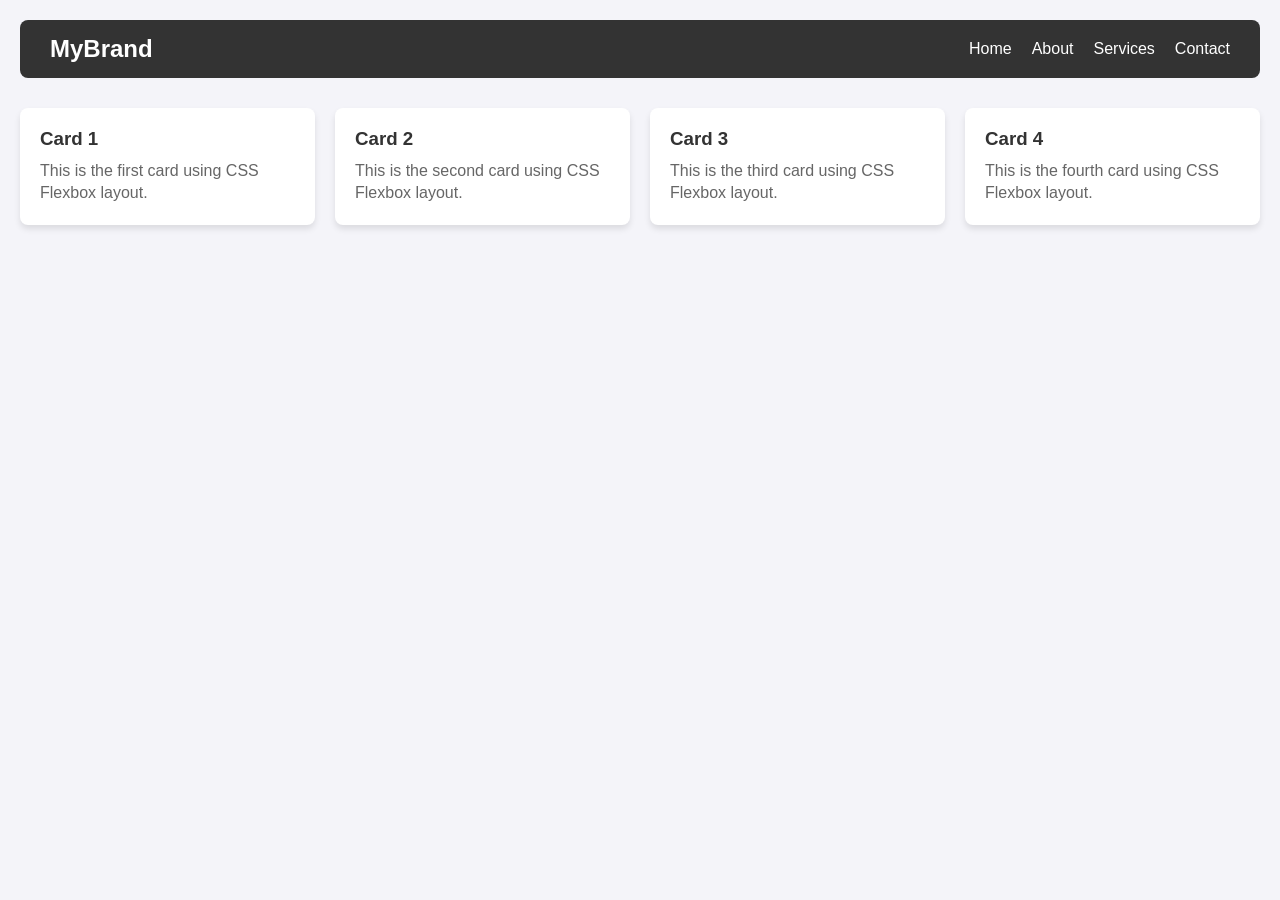
==== ex00/index.html @ a87f5cb8 "Add files via upload" ====
<!DOCTYPE html>
<html lang="en">
<head>
    <meta charset="UTF-8">
    <meta name="viewport" content="width=device-width, initial-scale=1.0">
    <title>Flexbox Layout - Ex00</title>
    <link rel="stylesheet" href="style.css">
</head>
<body>

    <!-- Navigation Bar -->
    <nav class="nav-container">
        <div class="logo">MyBrand</div>
        <ul class="nav-links">
            <li><a href="#">Home</a></li>
            <li><a href="#">About</a></li>
            <li><a href="#">Services</a></li>
            <li><a href="#">Contact</a></li>
        </ul>
    </nav>

    <!-- Card Grid Section -->
    <main class="card-container">
        <div class="card">
            <h3>Card 1</h3>
            <p>This is the first card using CSS Flexbox layout.</p>
        </div>
        <div class="card">
            <h3>Card 2</h3>
            <p>This is the second card using CSS Flexbox layout.</p>
        </div>
        <div class="card">
            <h3>Card 3</h3>
            <p>This is the third card using CSS Flexbox layout.</p>
        </div>
        <div class="card">
            <h3>Card 4</h3>
            <p>This is the fourth card using CSS Flexbox layout.</p>
        </div>
    </main>

</body>
</html>
---- ex00/style.css ----
/* Basic Reset */
* {
    margin: 0;
    padding: 0;
    box-sizing: border-box;
    font-family: Arial, sans-serif;
}

body {
    background-color: #f4f4f9;
    padding: 20px;
}

/* 1. Navigation Bar Setup */
.nav-container {
    display: flex;
    justify-content: space-between;
    align-items: center;
    background-color: #333;
    color: #fff;
    padding: 15px 30px;
    border-radius: 8px;
    margin-bottom: 30px;
}

.logo {
    font-size: 1.5rem;
    font-weight: bold;
}

.nav-links {
    display: flex;
    gap: 20px;
    list-style: none;
}

.nav-links a {
    color: #fff;
    text-decoration: none;
    font-weight: 500;
}

/* 2. Card Container Setup */
.card-container {
    display: flex;
    flex-direction: row;
    flex-wrap: wrap;
    gap: 20px;
    justify-content: space-between;
}

/* Card Styling */
.card {
    background-color: #fff;
    padding: 20px;
    border-radius: 8px;
    box-shadow: 0 4px 6px rgba(0, 0, 0, 0.1);
    flex: 1 1 calc(25% - 20px);
    min-width: 220px;
}

.card h3 {
    margin-bottom: 10px;
    color: #333;
}

.card p {
    color: #666;
    line-height: 1.4;
}
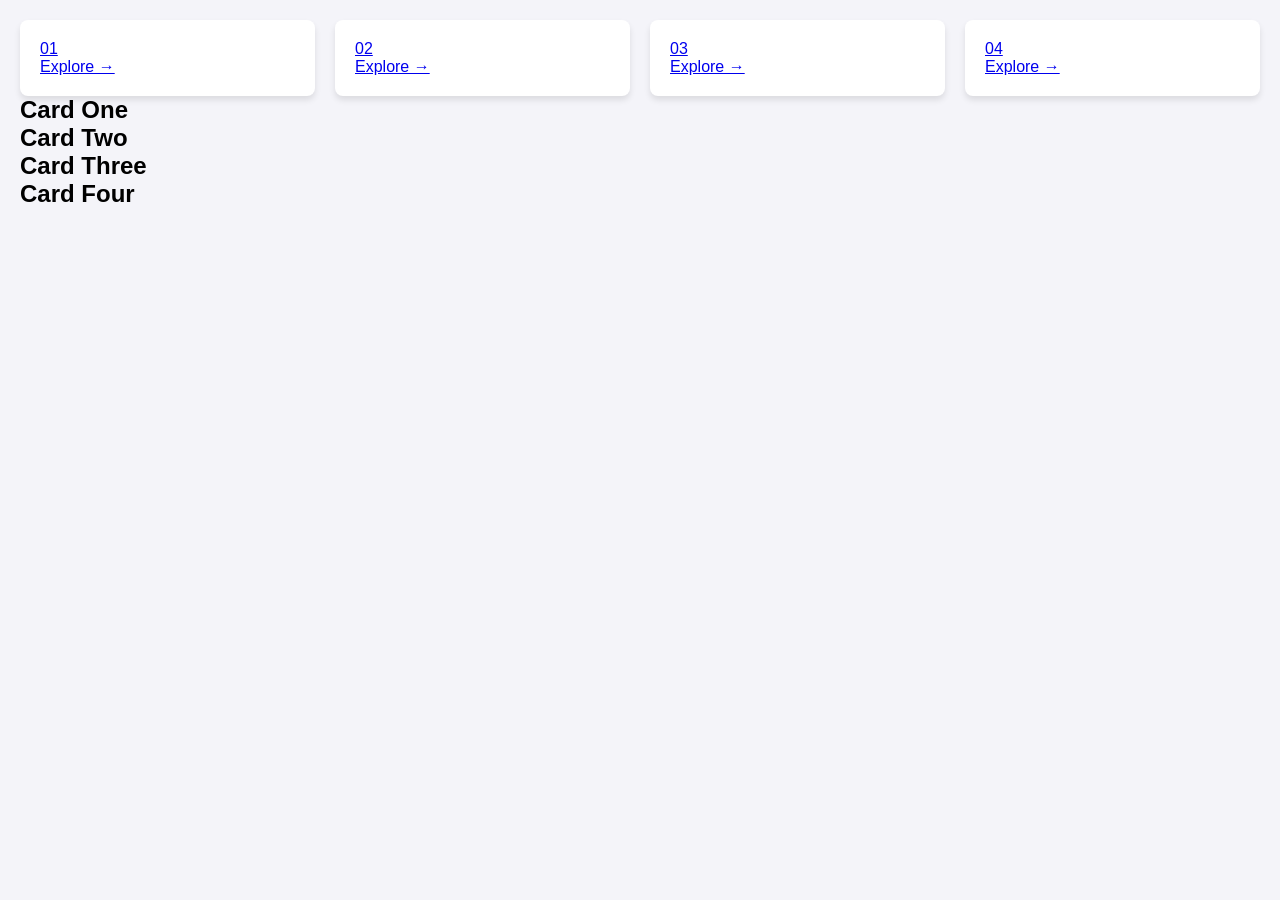
==== commit 4719fbb9: "Update index.html" ====
--- a/ex00/index.html
+++ b/ex00/index.html
@@ -1,43 +1,73 @@
 <!DOCTYPE html>
 <html lang="en">
 <head>
-    <meta charset="UTF-8">
-    <meta name="viewport" content="width=device-width, initial-scale=1.0">
-    <title>Flexbox Layout - Ex00</title>
-    <link rel="stylesheet" href="style.css">
+  <meta charset="UTF-8">
+  
+
+  <title>EX00</title>
+  <link rel="stylesheet" href="style.css">
 </head>
+
 <body>
+  
 
-    <!-- Navigation Bar -->
-    <nav class="nav-container">
-        <div class="logo">MyBrand</div>
-        <ul class="nav-links">
-            <li><a href="#">Home</a></li>
-            <li><a href="#">About</a></li>
-            <li><a href="#">Services</a></li>
-            <li><a href="#">Contact</a></li>
-        </ul>
-    </nav>
+  
+  <main>
 
-    <!-- Card Grid Section -->
-    <main class="card-container">
-        <div class="card">
-            <h3>Card 1</h3>
-            <p>This is the first card using CSS Flexbox layout.</p>
-        </div>
-        <div class="card">
-            <h3>Card 2</h3>
-            <p>This is the second card using CSS Flexbox layout.</p>
-        </div>
-        <div class="card">
-            <h3>Card 3</h3>
-            <p>This is the third card using CSS Flexbox layout.</p>
-        </div>
-        <div class="card">
-            <h3>Card 4</h3>
-            <p>This is the fourth card using CSS Flexbox layout.</p>
-        </div>
-    </main>
+    <section id="cards" class="card-container">
+
+      <a href="#card1" class="card card-purple">
+        <div class="card-shape">01</div>
+
+        <span>Explore →</span>
+      </a>
+
+      <a href="#card2" class="card card-blue">
+        <div class="card-shape">02</div>
+
+
+        <span>Explore →</span>
+      </a>
+
+      <a href="#card3" class="card card-pink">
+        <div class="card-shape">03</div>
+
+
+        <span>Explore →</span>
+      </a>
+
+      <a href="#card4" class="card card-orange">
+        <div class="card-shape">04</div>
+
+        <span>Explore →</span>
+      </a>
+
+    </section>
+
+
+    <!-- Destination Sections -->
+
+    <section id="card1" class="content-section">
+      <h2>Card One</h2>
+      <p></p>
+    </section>
+
+    <section id="card2" class="content-section">
+      <h2>Card Two</h2>
+      <p></p>
+    </section>
+
+    <section id="card3" class="content-section">
+      <h2>Card Three</h2>
+      <p></p>
+    </section>
+
+    <section id="card4" class="content-section">
+      <h2>Card Four</h2>
+      <p></p>
+    </section>
+
+  </main>
 
 </body>
-</html>+</html>
